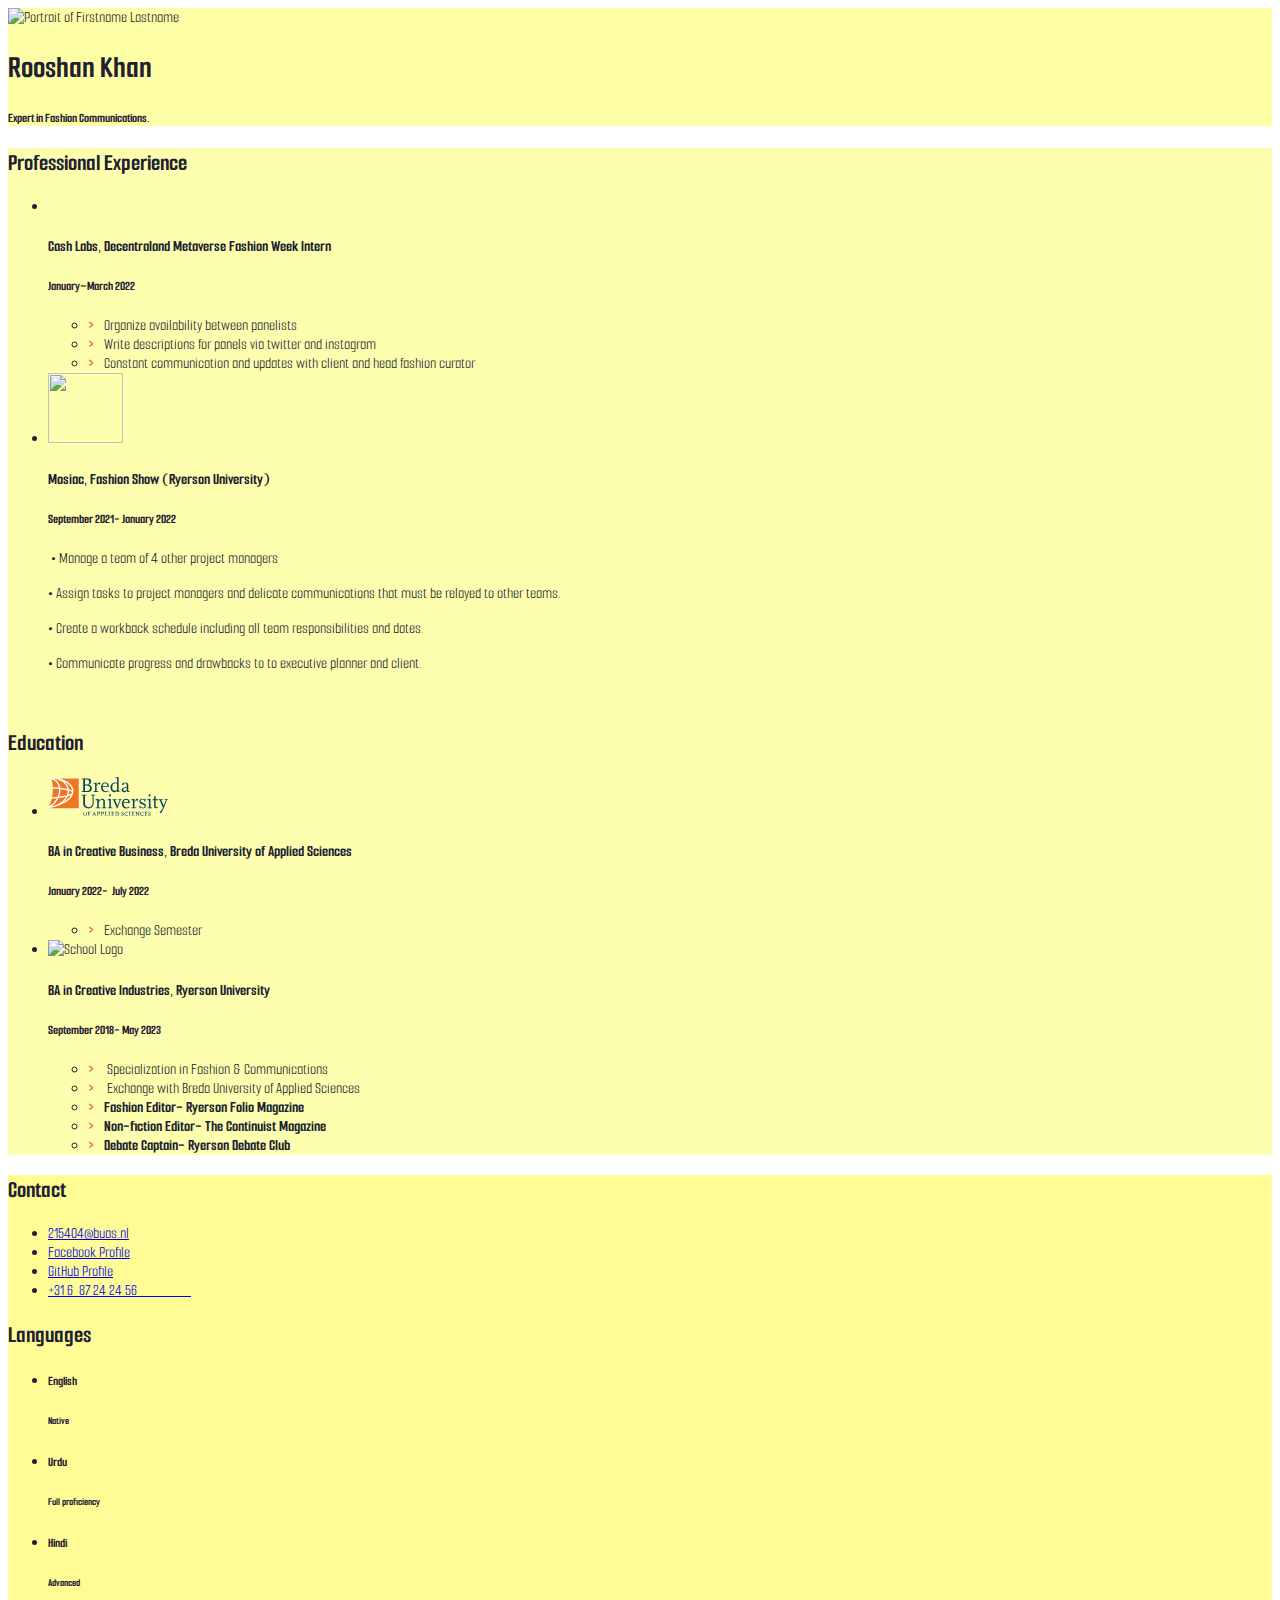
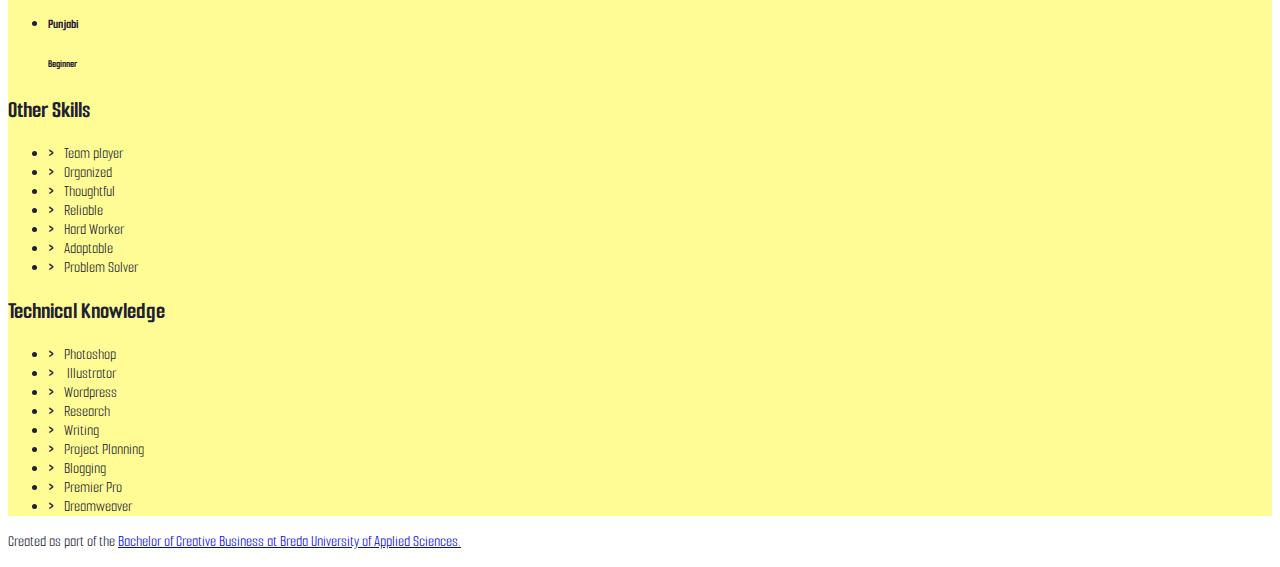
==== index.html @ a4e6d2fb "Reformat Image" ====
<!doctype html>
<html class="h-100" lang="en">
  
  <!-- An HTML document always starts with a "head", i.e. information about the page that isn't directly visible -->
  <head>
    <meta charset="utf-8">
    <meta name="viewport" content="width=device-width, initial-scale=1, shrink-to-fit=no">

    <!-- Links to the CSS styles from Bootstrap. -->
    <!-- -->
    <link href="https://cdn.jsdelivr.net/npm/bootstrap@5.1.0/dist/css/bootstrap.min.css" rel="stylesheet" integrity="sha384-KyZXEAg3QhqLMpG8r+8fhAXLRk2vvoC2f3B09zVXn8CA5QIVfZOJ3BCsw2P0p/We" crossorigin="anonymous">
    <!-- -->

    <!-- Links to our additional CSS styles -->
    <link rel="stylesheet" href="css/styles.css">

    <!-- Alternative CSS for demonstration purposes. You must deactivate the Bootstrap CSS to activate this one. -->
    <!-- 
    <link rel="stylesheet" href="css/alternative.css">
     -->

    <title>Firstname Lastname's Resumé</title>
  </head>
  <!-- End of the head -->

  <!-- Start of the body, which contains everything visible on the page -->
  <body class="d-flex flex-column h-100 justify-content-between">

    <!--
      We use a Bootstrap container to align contents.
      The "container" class can be replaced by "container-fluid" to make a full width page.
      The "my-sm-4" class adds a margin (m) vertical (y) at sizes small (-sm-) and above, of 4 x 6 pixels
      The "resume-container" class doesn't come from Bootstrap, you can use it for your own styles
    -->
    <div class="container shadow-lg my-sm-4 resume-container">

      <!--
        <header> is a semantic element: it works exactly like <div>, but it gives information about the role of the code below.
        The "row" class is used for the Bootstrap grid.
      -->
      <header class="row resume-header justify-content-center">
        <!--
          A container to wrap around the portrait and align it. We use Bootstrap grid columns.
          This constrains the portrait to columns of decreasing sizes
        -->
        <div class="portrait-container col-5 col-sm-4 col-md-3 col-lg-2">
          <!--
            "w-100" makes sure the image takes the full width of the column it's in
            "rounded-circle" cuts a circle around the image
          --><img class="w-100 rounded-circle my-3" src="../../../Downloads/The continuist headshot.jpg" alt="Portrait of Firstname Lastname" width="2134">
        </div>
        <!--
          A container to wrap around your name and tagline. Full-width at small size, then columns of increasing size.
        -->
        <div class="col-12 col-sm-8 col-md-9 col-lg-10 my-3 header-content">
          <h1 class="fw-bolder">Rooshan Khan</h1>
       
          <h5 class="fst-italic tagline">Expert in Fashion Communications.</h5>
        </div>
      </header>

      <!--
        Another row in the Bootstrap grid, for the rest of the résumé.
        Biography and other details will be on top of each other at sizes XS and S, then next to each other.
        Use the "flex-row-reverse" class here to swap the columns around.
      -->
      <div class="row resume-bottom">

        <!--
          <main> is another semantic element. It will contain biographical info (professional experience and education).
        -->
        <main class="col-md-7 col-lg-8 col-xl-9 resume-main">

          <!--
            <section> is yet another semantic element. The first one is for professional experience.
          -->
          <section class="my-3 biography-section">
            <h2>Professional Experience</h2>
            <!--
              Each list item (li) in the unordered list (ul) below will be one job.
              "list-unstyled" is a class that hides the bullet points of a list.
            -->
            <ul class="biography-list list-unstyled">

              <!-- Top item (generally the latest or most relevant) in professional experience -->
              <li class="biography-item row mb-2">
                <!-- We're using a grid inside a grid so we can align logos and text -->
                <div class="logo-container col-3 col-sm-2 col-md-3 col-lg-2">
					<img src="../../../Downloads/Cashlabs.jpeg" width="75" height="" alt=""/>
                </div>
                <div class="biography-contents col-9 col-sm-10 col-md-9 col-lg-10">
                  <h4>Cash Labs, Decentraland Metaverse Fashion Week Intern</h4>
                  <h5>January–March 2022</h5>
                  <!-- Use the list below to talk about your achievements -->
                  <ul class="biography-details list-unstyled">
                    <li>Organize availability between panelists&nbsp;</li>
                    <li>Write descriptions for panels via twitter and instagram&nbsp; &nbsp;&nbsp;</li>
                    <li>Constant communication and updates with client and head fashion curator&nbsp;&nbsp;</li>
                  </ul>
                </div>
              </li>

              <!-- 2nd item in professional experience -->
              <li class="biography-item row mb-2">
                <div class="logo-container col-3 col-sm-2 col-md-3 col-lg-2">
                <!-- We're using a grid inside a grid so we can align logos and text -->                  
					<img src="../../../Downloads/IMG_8426.jpg" width="75" height=70 alt=""/>
                </div>
                <div class="biography-contents col-9 col-sm-10 col-md-9 col-lg-10">
                  <h4>Mosiac, Fashion Show (Ryerson University)</h4>
                  <h5>September 2021- January 2022&nbsp;</h5>
                  <p>&nbsp;• Manage a team of 4 other project managers&nbsp;</p>
                  <p>• Assign tasks to project managers and delicate communications that must be relayed to other teams.&nbsp;</p>
                  <p>• Create a workback schedule including all team responsibilities and dates.&nbsp;</p>
                  <p>• Communicate progress and drawbacks to to executive planner and client. </p>
<p>&nbsp;</p>
                  <!-- This entry doesn't have a list of achievements, but you can copy-paste the one from above -->
                </div>
              </li>

            </ul>
          </section>

          <!-- We're done with jobs, let's move on to schools -->

          <section class="my-3 biography-section">
            <h2>Education</h2>
            <ul class="biography-list list-unstyled">

              <!-- Top item in education. And by "top", I mean a Bachelor in Creative Business at BUas. -->
              <li class="biography-item row mb-2">
                <div class="logo-container col-3 col-sm-2 col-md-3 col-lg-2">
                  <img class="biography-logo mw-100 d-block mx-auto" src="images/schools/logo-buas.svg" alt="School logo" width="120">
                </div>
                <div class="biography-contents col-9 col-sm-10 col-md-9 col-lg-10">
                  <h4>BA in Creative Business, Breda University of Applied Sciences</h4>
                  <h5>January 2022-&nbsp; July 2022</h5>
                  <!-- Use the list below to talk about minors, exchanges, extra-curricular activities. -->
                  <ul class="biography-details list-unstyled">
                    <li>Exchange Semester&nbsp;</li>
                   
                  </ul>
                </div>
              </li>

              <!-- 2nd item in education -->
              <li class="biography-item row mb-2">
                <div class="logo-container col-3 col-sm-2 col-md-3 col-lg-2">
                  <img src="../../../Downloads/universitylogo-full-colour.jpeg" width="89" alt="School Logo"/>
                </div>
                <div class="biography-contents col-9 col-sm-10 col-md-9 col-lg-10">
                  <h4>BA in Creative Industries, Ryerson University&nbsp;</h4>
                  <h5>September 2018- May 2023&nbsp;&nbsp;</h5>
                  <ul class="biography-details list-unstyled">
                    <li> Specialization in Fashion &amp; Communications</li>
                    <li> Exchange with Breda University of Applied Sciences</li>
                    <li><strong>Fashion Editor- Ryerson Folio Magazine</strong></li>
                    <li><strong>Non-fiction Editor- The Continuist Magazine</strong></li>
                    <li><strong>Debate Captain- Ryerson Debate Club&nbsp;</strong></li>

                  </ul>
                </div>
              </li>
            </ul>
          </section>

          <!-- This is the end of the "Education" section -->

        </main>

        <!--
          We're done with the first column.
          We now move on to the column with contact details, languages and other skills
          <aside> is also a semantic element.
        -->
        <aside class="col-md-5 col-lg-4 col-xl-3 resume-aside">

          <!-- The first block will be contact details -->
          <section class="my-3 aside-section">
            <h2>Contact</h2>
            <!--
              A list of all your contact details.
              There are more icons in the images/icons folder, have a look if you want to add your LinkedIn or TikTok profile.
              Be careful and only put channels through which you really want to be contacted.
              If your phone number is your personal one, you may want to remove it!
            -->
            <ul class="contact-list list-unstyled">
              <li class="contact-item">
                <a class="d-flex align-items-center" href="mailto:email@buas.nl" target="_blank">
                215404@buas.nl
              </a>
              </li>
              <li class="contact-item">
                <a class="d-flex align-items-center" href="https://facebook.com/" target="_blank">
                  Facebook Profile
                </a>
              </li>
              <li class="contact-item">
                <a class="d-flex align-items-center" href="https://github.com/" target="_blank">
                  GitHub Profile
                </a>
              </li>
              <li class="contact-item">
                <a class="d-flex align-items-center" href="tel:+31612345678" target="_blank">
                +31 6&nbsp; 87 24 24 56&nbsp; &nbsp; &nbsp; &nbsp; &nbsp; &nbsp; &nbsp; &nbsp; &nbsp;&nbsp; </a>
              </li>
            </ul>
          </section>

          <!-- End of contact details, moving on to languages -->

          <section class="my-3 aside-section">
            <h2>Languages</h2>
            <!-- Each item in the list is a language. Modify, add or remove depending on what you speak -->
            <ul class="language-list list-unstyled">
              <li class="language-item d-flex mb-1">
                <h5 class="language-name w-50">English&nbsp;</h5>
                <div class="language-level w-50 border border-info border-2 position-relative">
                  <!-- The div below is a progress bar. Choose between w-25, w-50, w-75 and w-100 to show your level of fluency -->
                  <div class="language-progress position-absolute bg-warning h-100 w-100"></div>
                  <h6 class="position-absolute w-100 text-center top-0 py-1">Native</h6>
                </div>
              </li>
              <li class="language-item d-flex mb-1">
                <h5 class="language-name w-50">Urdu&nbsp;</h5>
                <div class="language-level w-50 border border-info border-2 position-relative">
                  <!-- The div below is a progress bar. Choose between w-25, w-50, w-75 and w-100 to show your level of fluency -->
                  <div class="language-progress position-absolute bg-warning h-100 w-75"></div>
                  <h6 class="position-absolute w-100 text-center top-0 py-1">Full proficiency</h6>
                </div>
              </li>
              <li class="language-item d-flex mb-1">
                <h5 class="language-name w-50">Hindi&nbsp;</h5>
                <div class="language-level w-50 border border-info border-2 position-relative">
                  <!-- The div below is a progress bar. Choose between w-25, w-50, w-75 and w-100 to show your level of fluency -->
                  <div class="language-progress position-absolute bg-warning h-100 w-50"></div>
                  <h6 class="position-absolute w-100 text-center top-0 py-1">Advanced</h6>
                </div>
              </li>
              <li class="language-item d-flex mb-1">
                <h5 class="language-name w-50">Punjabi&nbsp;</h5>
                <div class="language-level w-50 border border-info border-2 position-relative">
                  <!-- The div below is a progress bar. Choose between w-25, w-50, w-75 and w-100 to show your level of fluency -->
                  <div class="language-progress position-absolute bg-warning h-100 w-25"></div>
                  <h6 class="position-absolute w-100 text-center top-0 py-1">Beginner</h6>
                </div>
              </li>
            </ul>
          </section>

          <!-- End of contact details, moving on to other skills -->

          <section class="my-3 aside-section">
            <h2>Other Skills</h2>
            <ul class="skill-list list-unstyled">
              <li class="skill-item">Team player</li>
              <li class="skill-item">Organized</li>
              <li class="skill-item">Thoughtful</li>
              <li class="skill-item">Reliable</li>
              <li class="skill-item">Hard Worker</li>
              <li class="skill-item">Adaptable</li>
              <li class="skill-item">Problem Solver&nbsp;</li>
            </ul>
          </section>

          <!-- End of other skills, moving on to interest and hobbies -->

          <section class="my-3 aside-section">
            <h2>Technical Knowledge&nbsp;</h2>
            <ul class="skill-list list-unstyled">
              <li class="skill-item">Photoshop&nbsp;</li>
              <li class="skill-item"> Illustrator</li>
              <li class="skill-item">Wordpress</li>
              <li class="skill-item">Research</li>
              <li class="skill-item">Writing</li>
              <li class="skill-item">Project Planning</li>
              <li class="skill-item">Blogging</li>
              <li class="skill-item">Premier Pro&nbsp;</li>
              <li class="skill-item">Dreamweaver</li>
            </ul>
          </section>

        </aside>
      </div>
    </div>

    <!-- And now, a footer! -->
    <footer class="bg-dark mt-sm-5 py-4 text-light">
      <p class="container text-end">
        Created as part of the <a href="https://www.buas.nl/en/programmes/creative-business" target="_blank">Bachelor of Creative Business at Breda University of Applied Sciences.</a>
      </p>
    </footer>

  </body>
</html>
---- css/styles.css ----
/* Use this file to use your own styles*/

/* Import declaration to use Google Fonts - check https://fonts.google.com/ for details */
@import url('https://fonts.googleapis.com/css2?family=Smooch+Sans:wght@200&display=swap');

/* Styles for the body */

body {
	font-family: 'Smooch Sans', sans-serif;
	color: #202030;
	background-color: #;
}

/* Styles for custom classes in the document. (There are more, try to find them out!) */

.resume-header {
    background-color:#FFFFA7;
}

.resume-main {
	background-color:#FDFFAF;
}

.resume-aside {
	background-color: #FFFC95;
}

/* Styles for lists in the document */

.biography-details li::before, .skill-list li::before {
	content: ">";
	font-weight: 800;
	display: inline-block;
	width: 1em;
	margin-left: -1em;
}

.biography-details li::before {
	color: #EE7623;
}

.biography-details li, .skill-list li {
	padding-left: 1em;
}

/* Styles for contact icons */

.contact-icon {
	height: 1em;
	flex-basis: 1.4em;
}
.w-200 {
}
.w-100 {
}
---- css/alternative.css ----
@import url(https://api.fontshare.com/css?f[]=telma@900&f[]=erode@1&display=swap);

/* Starting with a CSS reset */

* {
	margin: 0;
	border: 0;
	padding: 0;
	font-size: inherit;
	font-weight: inherit;
	box-sizing: border-box;
}

ol, ul {
	list-style: none;
}

/* Defining font styles for the whole body */

html {
	height: 100%;
}

body {
	font-family: "Erode", serif;
	background-color: #ffffff;
	color: #000020;
	font-size: clamp(16px, 1.5vw, 20px);
	line-height: 1.1;
	height: 100%;
}

h1, h2, h3, h4, p, li, dt {
	margin: .3em 0;
}

.resume-container {
	display: flex;
	flex-flow: row;
	margin: 0 auto;
	height: 100%;
}

.resume-bottom {
	display: flex;
	flex-flow: row wrap;
	width: 100%;
	overflow-y: auto;
}

.resume-main, .resume-aside {
	display: flex;
	flex-flow: column;
}

section {
	padding: .5em;
}

section {
	background-image: linear-gradient(to bottom, rgba(120, 120, 120, .1), transparent);
	flex: 1 0 auto;
}

footer {
	display: none;
}

/* Styles for the header (photo, tagline, etc.) */

.resume-header {
	width: 16%;
	max-width: 220px;
	min-width: 80px;
	display: flex;
	flex-flow: column;
	background-color: #301010;
	color: #f0f0f0;
	height: 100%;
	background-image: linear-gradient(to bottom, rgba(255, 255, 255, .1), transparent);
}

.portrait-container {
	margin: 10px;
	border-radius: 130px;
	background-color: rgba(120,120,120,.4);
	max-height: 30%;
}

.portrait-container img {
	border-radius: 130px;
	width: 100%;
	max-height: 100%;
}

.header-content {
	text-align: center;
	display:  flex;
	flex-flow: row;
	justify-content: center;
	overflow: hidden;
}

h1 {
	font-size: clamp(28px, 3vh, 40px);
	font-weight: 900;
	font-family:  Telma;
	writing-mode: vertical-lr;
	transform:  rotate(180deg);
}

.tagline {
	font-size: clamp(22px, 2.5vh, 30px);
	font-weight: 200;
	font-style: italic;
	margin: .6em 0;
	writing-mode: vertical-lr;
}

/* Styles for the main column */

.resume-main {
	flex: 1 1 60%;
	background-color: #f0f0f0;
}

.biography-item {
   	display: flex;
   	margin: .6em 0;
}

.logo-container {
	flex: 0 1 20%;
}

.biography-logo {
	display: block;
	margin: .6em auto .3em;
	max-width: 100%;
	max-height: 80px;
}

.biography-contents {
	flex: 1 0 80%;
	padding-left: 5px;
}

.biography-item h4 {
	font-size: 1.5em;
	font-weight: 500;
}

.biography-item h5 {
	font-size: 1.25em;
	font-weight: 300;
	margin-bottom: .5em;
}

.biography-details li::before, .skill-list li::before {
	content: "\2605";
	display: inline-block;
	width: 1em;
	margin-left: -1em;
}

.biography-details li, .skill-list li {
	padding-left: 1em;
}

h2 {
	writing-mode: vertical-lr;
	font-size: clamp(20px, 2.5vh, 36px);
	font-weight: 900;
	font-family:  Telma;
}

.resume-main h2 {
	transform:  rotate(180deg);
	float:  left;
}

.resume-main h2 + * {
	margin-left: 2.2em;
}

/* Styles for the secondary column */

.resume-aside {
	flex: 1 1 250px;
	background-color: #282840;
	color: #f0f0f0;
	display: flex;
	flex-flow: column;
}

.resume-aside a {
	color: #c0c0ff;
}

.resume-aside a:hover {
	opacity: .8;
}

.language-item {
	display: flex;
	margin: .5em 0;
}

.language-name {
	width: 50%;
}

.language-level {
	position: relative;
	font-size: .8em;
	font-weight: 600;
	width: 50%;
	height:  1.6em;
	text-align: center;
	border: 2px solid #fffff0;
	color: #000000;
	text-shadow: 1px 1px 2px #ffffff;
}

.language-level > * {
	position: absolute;
	left: 0;
	top:  0;
	height: 100%;
}

.language-progress {
	background-color: #ffff00;
}

.language-level h6 {
	width: 100%;
}

.w-25 {
	width: 25%;
}

.w-50 {
	width: 50%;
}

.w-75 {
	width: 75%;
}

.w-100 {
	width: 100%;
}

.contact-item a {
	display: flex;
	align-items: center;
}

.contact-icon {
	height: 1em;
	flex-basis: 1.4em;
	filter: invert();
}

aside h2 {
	float:  right;
}

aside h2 + * {
	margin-right: 2.2em;
}
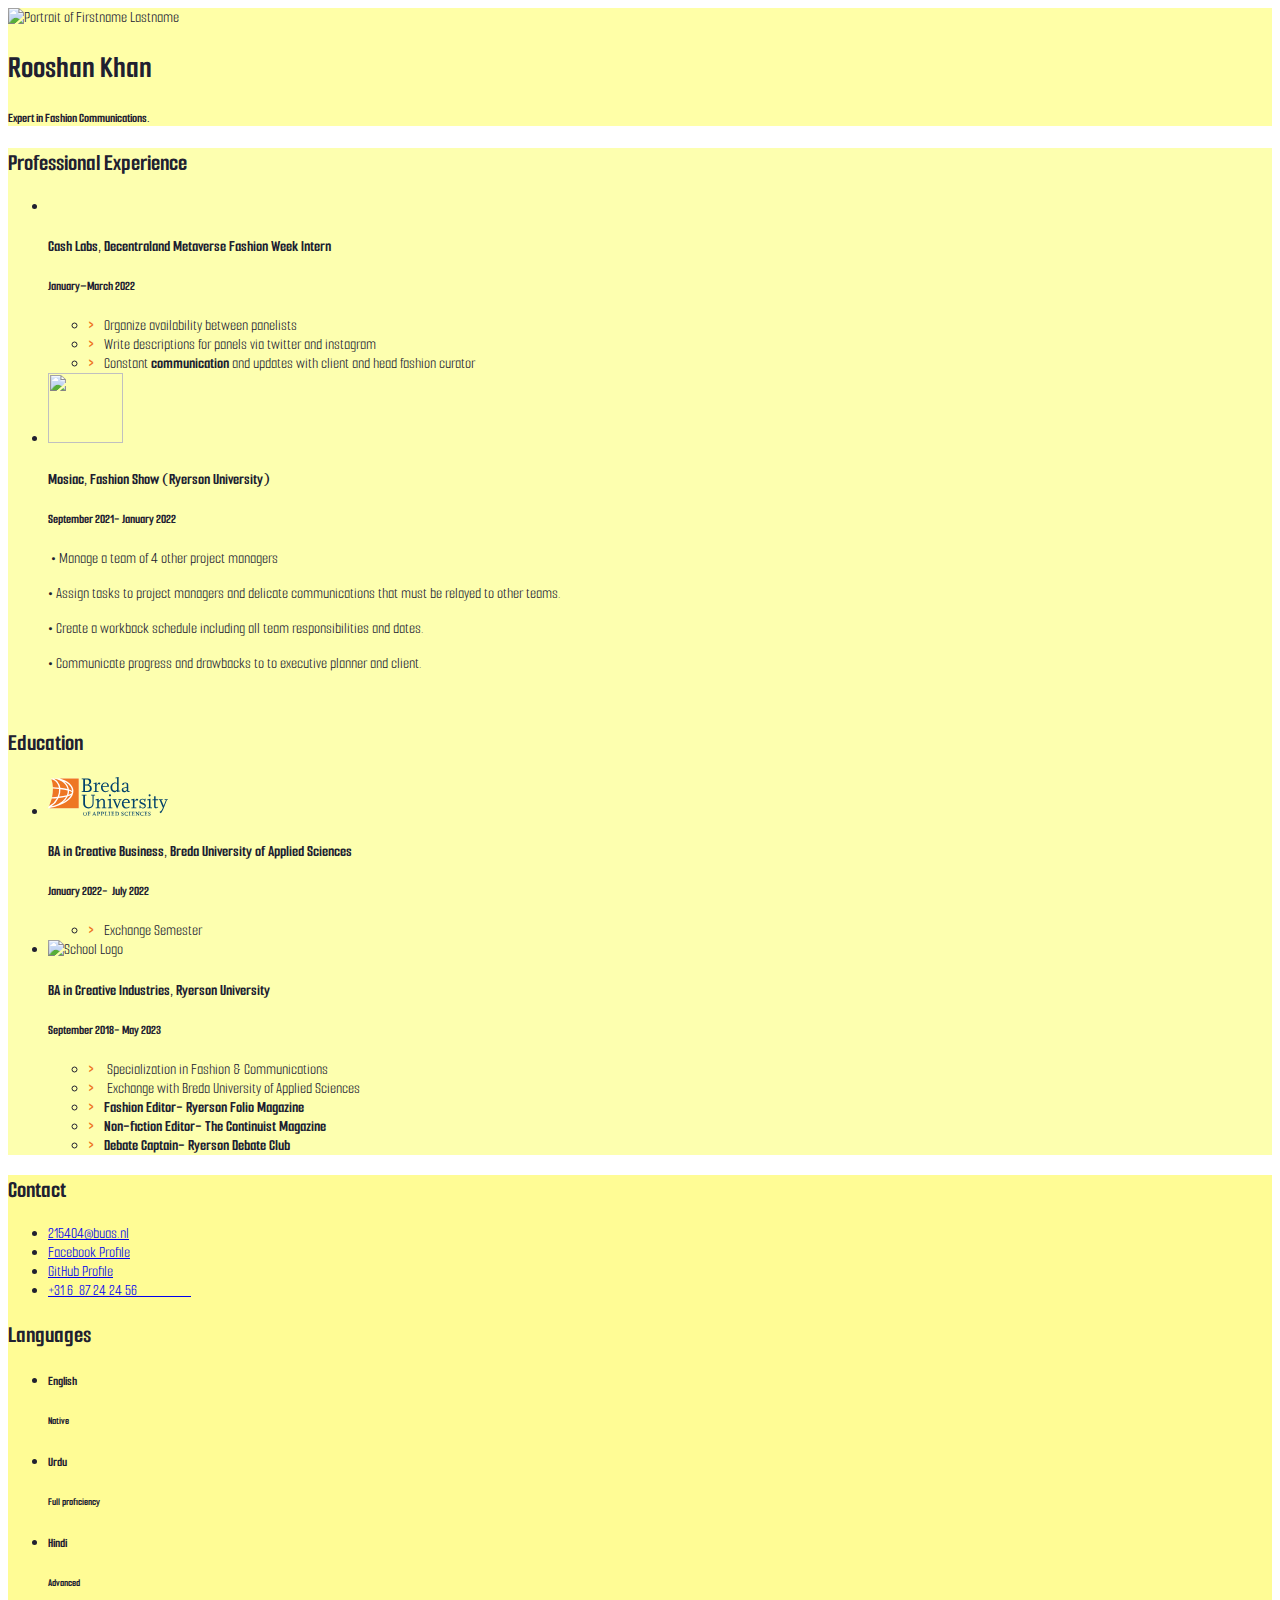
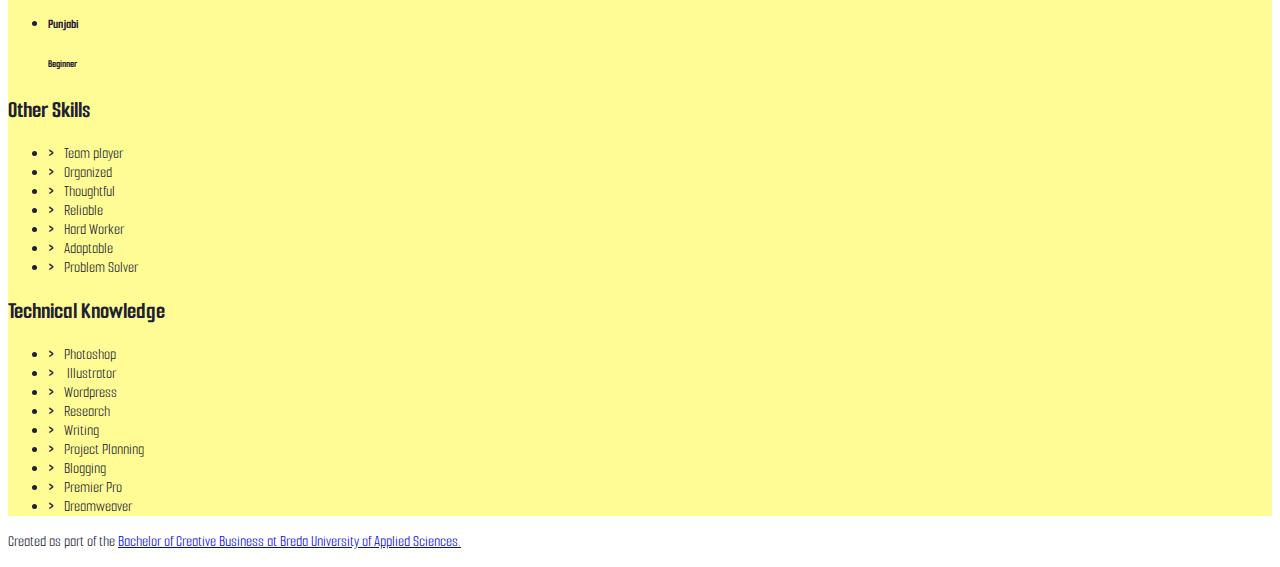
==== commit 42f10676: "updated size" ====
--- a/index.html
+++ b/index.html
@@ -86,7 +86,7 @@
               <li class="biography-item row mb-2">
                 <!-- We're using a grid inside a grid so we can align logos and text -->
                 <div class="logo-container col-3 col-sm-2 col-md-3 col-lg-2">
-					<img src="../../../Downloads/Cashlabs.jpeg" width="75" height="" alt=""/>
+					<img src="../../../Downloads/Cash labs.jpeg" width="75" height="" alt=""/>
                 </div>
                 <div class="biography-contents col-9 col-sm-10 col-md-9 col-lg-10">
                   <h4>Cash Labs, Decentraland Metaverse Fashion Week Intern</h4>
@@ -95,7 +95,7 @@
                   <ul class="biography-details list-unstyled">
                     <li>Organize availability between panelists&nbsp;</li>
                     <li>Write descriptions for panels via twitter and instagram&nbsp; &nbsp;&nbsp;</li>
-                    <li>Constant communication and updates with client and head fashion curator&nbsp;&nbsp;</li>
+                    <li>Constant <strong>communication</strong> and updates with client and head fashion curator&nbsp;&nbsp;</li>
                   </ul>
                 </div>
               </li>
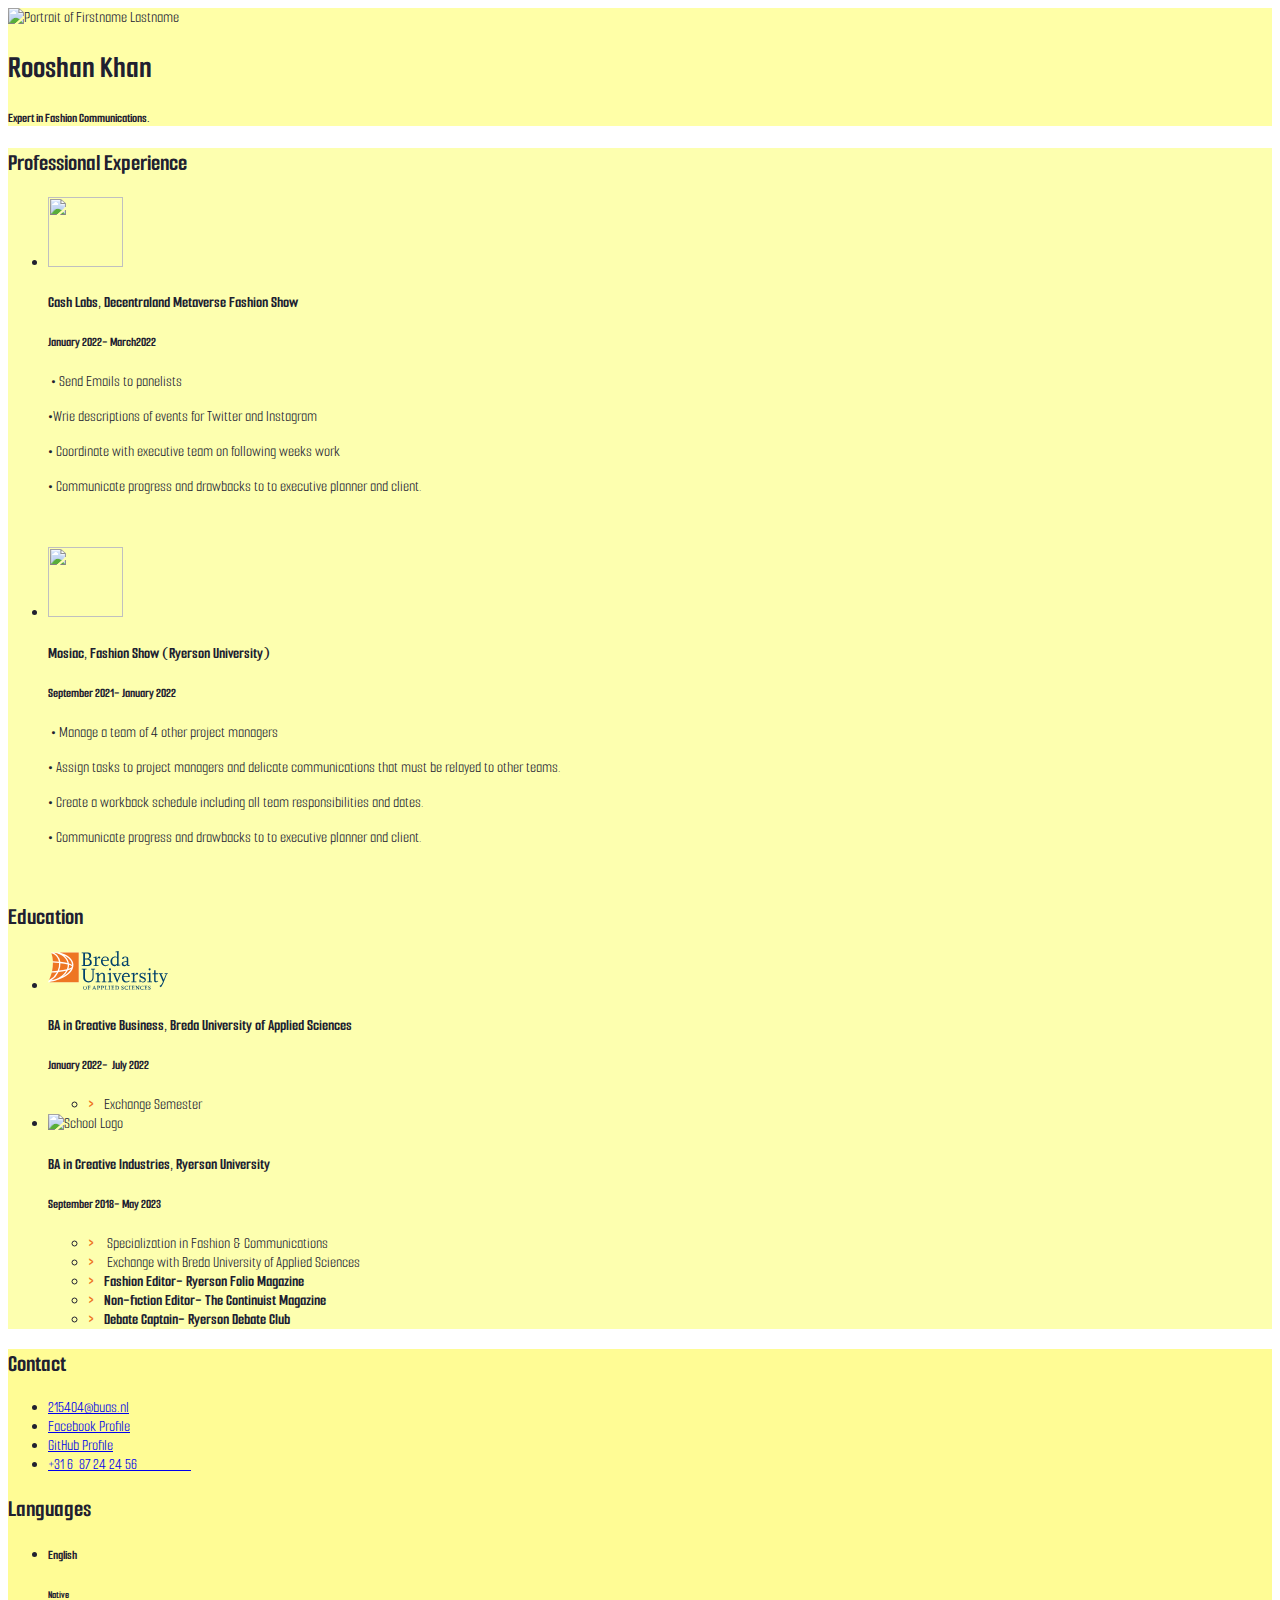
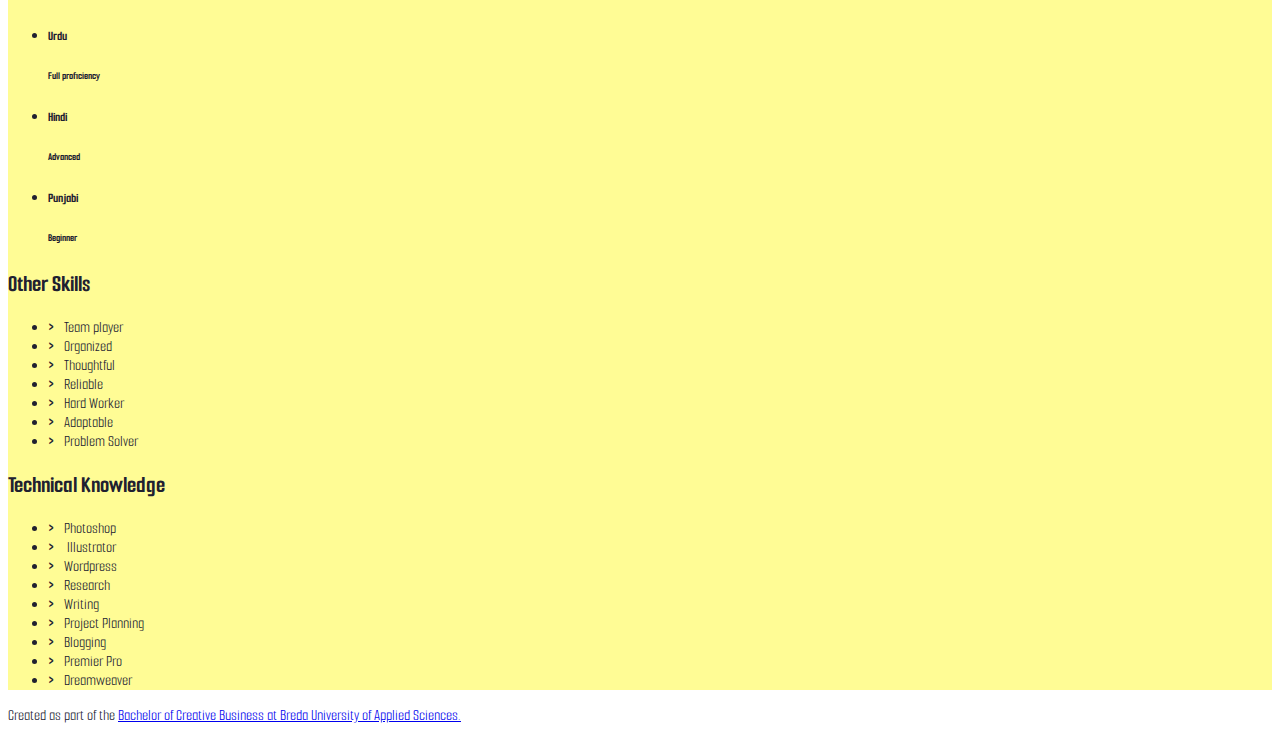
==== commit bc2b8342: "Many changes" ====
--- a/index.html
+++ b/index.html
@@ -85,21 +85,17 @@
               <!-- Top item (generally the latest or most relevant) in professional experience -->
               <li class="biography-item row mb-2">
                 <!-- We're using a grid inside a grid so we can align logos and text -->
-                <div class="logo-container col-3 col-sm-2 col-md-3 col-lg-2">
-					<img src="../../../Downloads/Cash labs.jpeg" width="75" height="" alt=""/>
-                </div>
-                <div class="biography-contents col-9 col-sm-10 col-md-9 col-lg-10">
-                  <h4>Cash Labs, Decentraland Metaverse Fashion Week Intern</h4>
-                  <h5>January–March 2022</h5>
-                  <!-- Use the list below to talk about your achievements -->
-                  <ul class="biography-details list-unstyled">
-                    <li>Organize availability between panelists&nbsp;</li>
-                    <li>Write descriptions for panels via twitter and instagram&nbsp; &nbsp;&nbsp;</li>
-                    <li>Constant <strong>communication</strong> and updates with client and head fashion curator&nbsp;&nbsp;</li>
-                  </ul>
-                </div>
-              </li>
-
+                
+                <div class="logo-container col-3 col-sm-2 col-md-3 col-lg-2"> 
+					<img src="../../../Downloads/Cash labs.jpeg" width="75" height="70" alt=""/></div>
+                <div class="biography-contents col-9 col-sm-10 col-md-9 col-lg-10">
+                  <h4>Cash Labs, Decentraland Metaverse Fashion Show&nbsp;</h4>
+                  <h5>January 2022- March2022&nbsp;</h5>
+                  <p>&nbsp;• Send Emails to panelists</p>
+                  <p>•Wrie descriptions of events for Twitter and Instagram&nbsp;</p>
+                  <p>• Coordinate with executive team on following weeks work</p>
+                  <p>• Communicate progress and drawbacks to to executive planner and client. </p>
+<p>&nbsp;</p>
               <!-- 2nd item in professional experience -->
               <li class="biography-item row mb-2">
                 <div class="logo-container col-3 col-sm-2 col-md-3 col-lg-2">
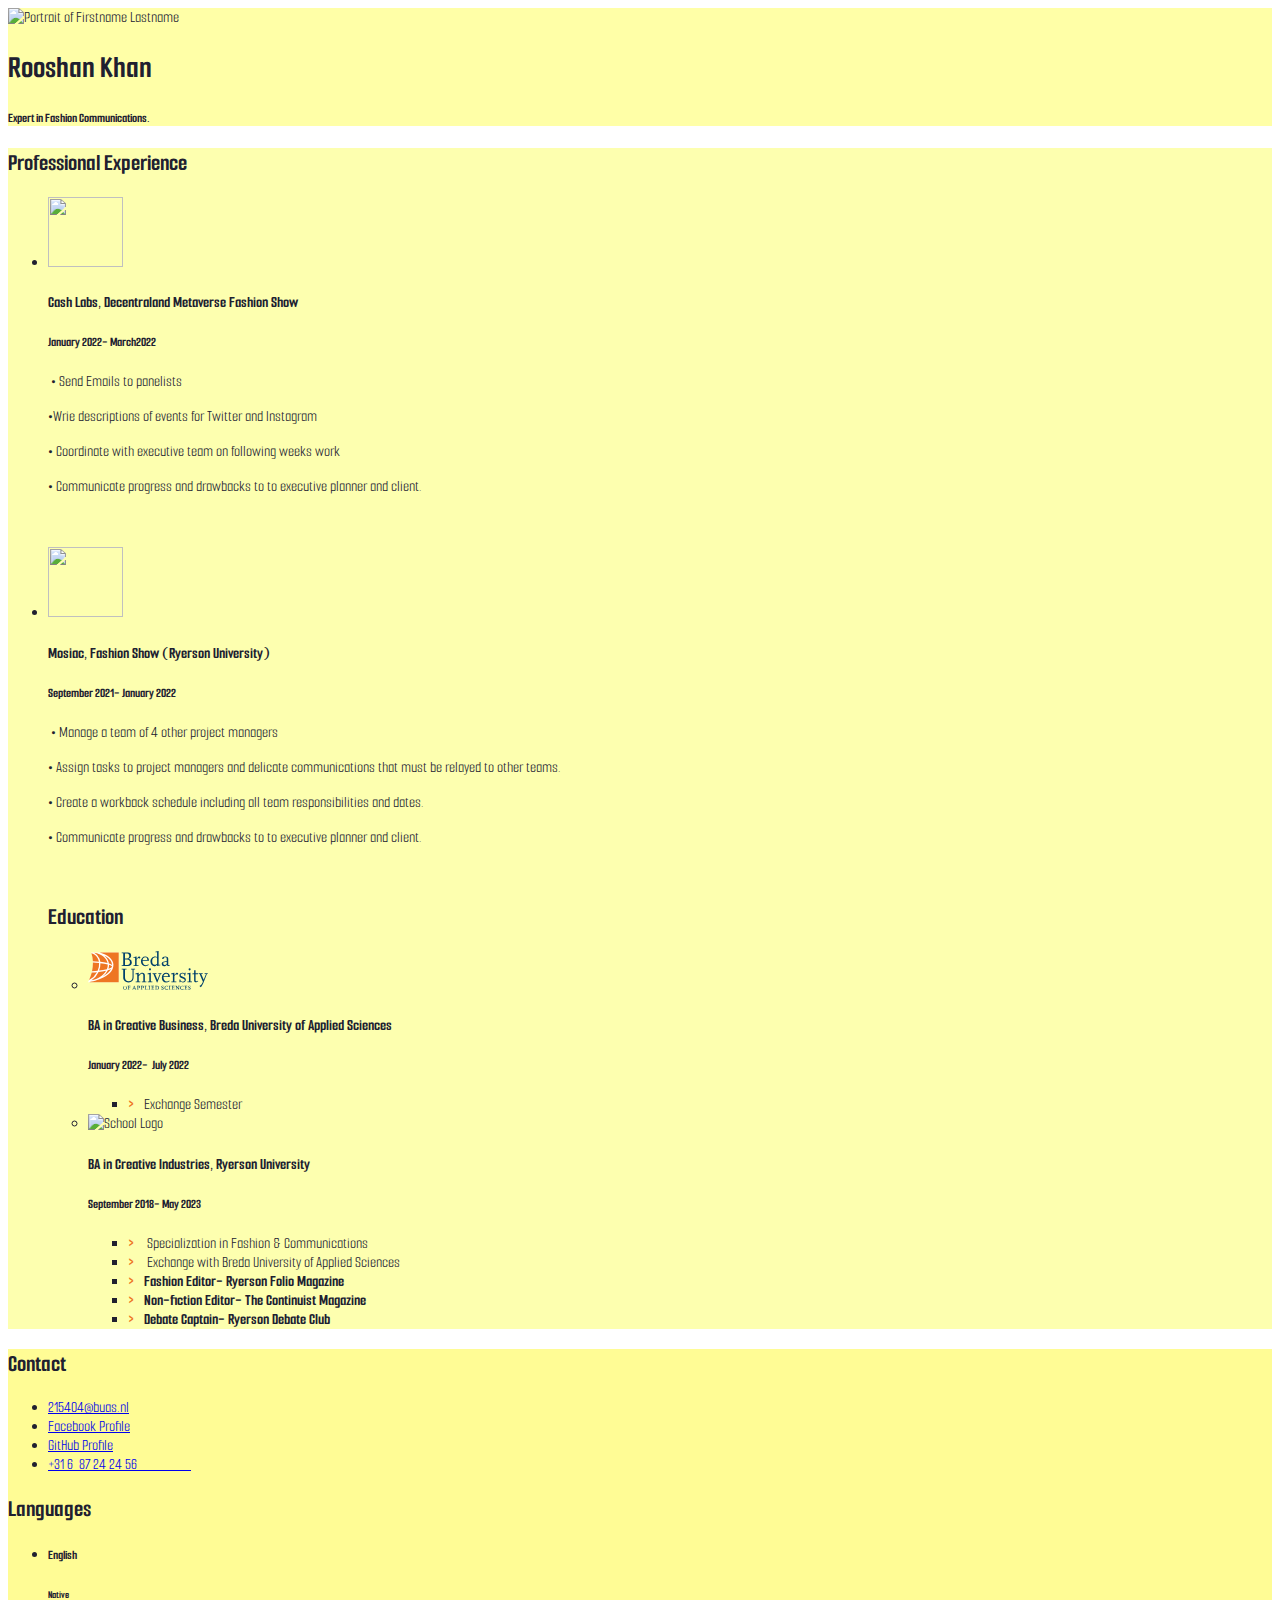
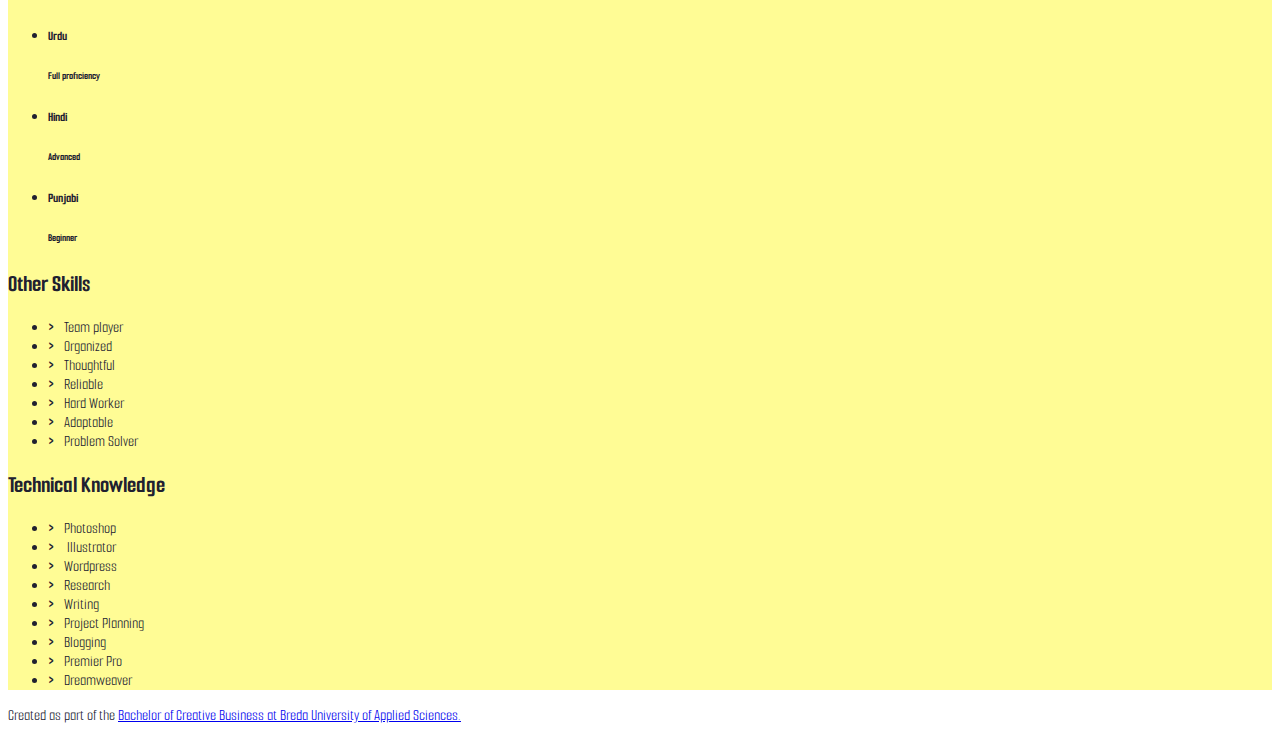
==== commit 4ef7ebc3: "changed a few things" ====
--- a/index.html
+++ b/index.html
@@ -99,8 +99,8 @@
               <!-- 2nd item in professional experience -->
               <li class="biography-item row mb-2">
                 <div class="logo-container col-3 col-sm-2 col-md-3 col-lg-2">
-                <!-- We're using a grid inside a grid so we can align logos and text -->                  
-					<img src="../../../Downloads/IMG_8426.jpg" width="75" height=70 alt=""/>
+                <!--We're using a grid inside a grid so we can align logos and text -->                  
+				    <img src="../../../Downloads/IMG_8426.jpg" width="75" height=70 alt=""/>
                 </div>
                 <div class="biography-contents col-9 col-sm-10 col-md-9 col-lg-10">
                   <h4>Mosiac, Fashion Show (Ryerson University)</h4>
@@ -114,9 +114,6 @@
                 </div>
               </li>
 
-            </ul>
-          </section>
-
           <!-- We're done with jobs, let's move on to schools -->
 
           <section class="my-3 biography-section">
@@ -161,8 +158,7 @@
           </section>
 
           <!-- This is the end of the "Education" section -->
-
-        </main>
+	      </main>
 
         <!--
           We're done with the first column.
